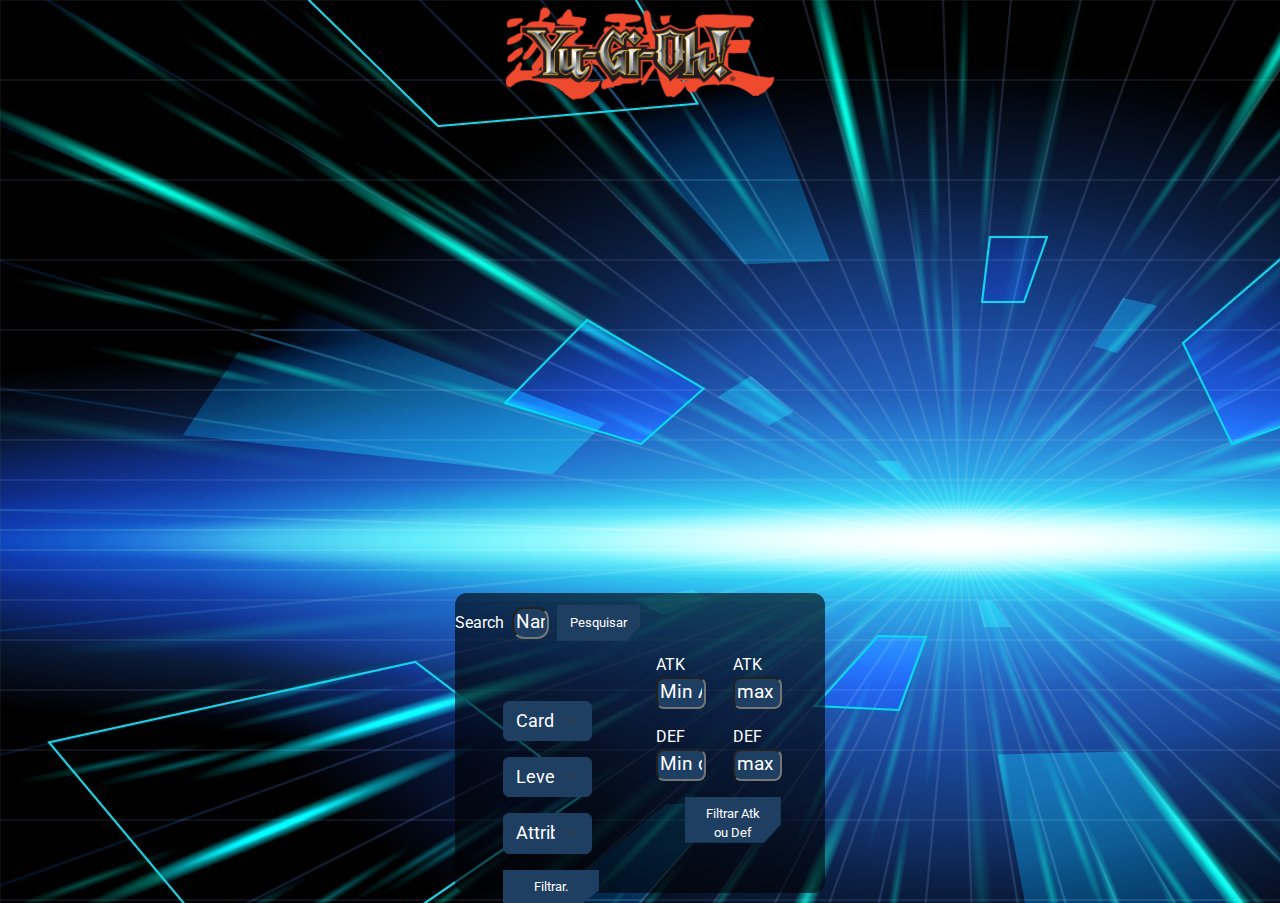
==== index.html @ 6a2f4675 "Refatoração no layout e estrutura dos filtros de busca no site de Yu-Gi-Oh!" ====
<!DOCTYPE html>
<html lang="pt-br">
<head>
    <meta charset="UTF-8">
    <meta name="viewport" content="width=device-width, initial-scale=1.0">
    <title>Yu-gi-oh!</title>
    <link rel="stylesheet" href="./style/reset.css">
    <link rel="preconnect" href="https://fonts.googleapis.com">
    <link rel="preconnect" href="https://fonts.gstatic.com" crossorigin>
    <link href="https://fonts.googleapis.com/css2?family=Roboto:ital,wght@0,100;0,300;0,400;0,500;0,700;0,900;1,100;1,300;1,400;1,500;1,700;1,900&display=swap" rel="stylesheet">
    <link href="https://cdn.jsdelivr.net/npm/bootstrap@5.3.3/dist/css/bootstrap.min.css" rel="stylesheet" integrity="sha384-QWTKZyjpPEjISv5WaRU9OFeRpok6YctnYmDr5pNlyT2bRjXh0JMhjY6hW+ALEwIH" crossorigin="anonymous">
    <link rel="stylesheet" href="./style/grid.css">
    <link rel="stylesheet" href="./style/asideEsquerdo.css">
    <link rel="stylesheet" href="./style/nav.css">
    <link rel="stylesheet" href="./style/asideDireita.css">
    <link rel="stylesheet" href="./style/main.css">
    <link rel="stylesheet" href="./style/responsivoCelular.css">
    <link rel="stylesheet" href="./style/responsivoPc.css">
</head>
<body>
    <nav class="container-nav">
        <ul class="ul-links">

           <li class="links-item">
                <a href="deck.html" class="link">
                    <img src="./img/jogos-de-cartas.png" alt="Seu deck" class="img-link">
                    <p class="texto-link">Deck</p>
                </a>
           </li>
           
           <li class="links-item">
                <a href="https://github.com/joaoviccardoso" class="link">
                    <img src="./img/github.png" alt="github" class="img-link">
                    <p class="texto-link">Github</p>
                </a>
           </li>

           <li class="links-item">
                <a href="https://www.linkedin.com/in/jo%C3%A3o-victor-da-silva-cardoso-b66315248/" class="link">
                    <img src="./img/linkedin.png" alt="linkedin" class="img-link">
                    <p class="texto-link">Linkedin</p>
                </a>
           </li>
           
        </ul>

        <a href="index.html" class="link-titulo">
            <img src="./img/yugioh logo.png" alt="logo do yugioh" width="270">
        </a>

        <ul class="ul-links">

           <li class="links-item">
                <a href="deck.html" class="link">
                    <img src="./img/jogos-de-cartas.png" alt="Seu deck" class="img-link">
                    <p class="texto-link">Deck</p>
                </a>
           </li>
           
           <li class="links-item">
                <a href="https://github.com/joaoviccardoso" class="link">
                    <img src="./img/github.png" alt="github" class="img-link">
                    <p class="texto-link">Github</p>
                </a>
           </li>

           <li class="links-item">
                <a href="https://www.linkedin.com/in/jo%C3%A3o-victor-da-silva-cardoso-b66315248/" class="link">
                    <img src="./img/linkedin.png" alt="linkedin" class="img-link">
                    <p class="texto-link">Linkedin</p>
                </a>
           </li>
           
        </ul>
    </nav>

    <aside class="aside-esquerda">
        <section class="container-aside-esquerdo">
           <div class="container-aside-esquerdo-quadradro">
              <img src="./img/yugioh logo.png" alt="logo do yugioh" width="250">
              <p class="texto-asideEsquerto">Yu-Gi-Oh! é um jogo de cartas colecionáveis onde dois jogadores duelam usando monstros, magias e armadilhas para reduzir os pontos de vida do oponente a zero. Cada carta possui efeitos e atributos únicos, permitindo aos jogadores criarem estratégias e construírem decks personalizados para vencerem seus adversários.</p>
              <button type="button" class="btn btn-primary"><a href="https://www.youtube.com/watch?v=25RrZqi1iWI&ab_channel=BotaTCG" class="saberMais">Saber mais.</a></button>
           </div>
        </section>
    </aside>

    <main class="main-centro">
        <div class="container-card">
            
        </div>
    </main>

    <aside class="aside-direita"> 
      
        <fieldset class="grupo-filtros">
    
            <legend class="texto-filtro">Filters</legend> 
            <div class="container-search">
                <label for="pesquisar" class="texto-pesquisar">Search
                    <input type="text" placeholder="Name" class="pesquisar" name="pesquisar" id="pesquisar" name="pesquisar">
                
                    <button type="button" id="pesquisarBtn" class="btn btn-primary">Pesquisar</button>
                </label>
            </div>

            <div class="container-item">
                <select class="form-select container-item-hover category" aria-label="Default select example">
                    <option selected>Card Category</option>
                    <option value="Normal Monster">Normal Monster</option>
                    <option value="Effect Monster">Effect Monster</option>
                    <option value="Ritual Monster">Ritual Monster</option>
                    <option value="Fusion Monster">Fusion Monster</option>
                    <option value="Synchro Monste">Synchro Monster</option>
                    <option value="XYZ Monster">XYZ Monster</option>
                    <option value="Pendulum Normal Monster">Pendulum Normal Monster</option>
                    <option value="Pendulum Effect Monster">Pendulum Effect Monster</option>
                    <option value="Spell">Spell</option>
                    <option value="Trap">Trap</option>
                </select>
            

            
                <select class="form-select level" aria-label="Default select example">
                    <option selected>Level</option>
                    <option value="1">1</option>
                    <option value="2">2</option>
                    <option value="3">3</option>
                    <option value="4">4</option>
                    <option value="5">5</option>
                    <option value="6">6</option>
                    <option value="7">7</option>
                    <option value="8">8</option>
                    <option value="9">9</option>
                    <option value="10">10</option>
                    <option value="11">11</option>
                    <option value="12">12</option>
                    <option value="13">13</option>
                </select>
            

            
                <select class="form-select attribute" aria-label="Default select example">
                    <option selected>Attribute</option>
                    <option value="DARK">Dark</option>
                    <option value="LIGHT">Light</option>
                    <option value="WATER">Water</option>
                    <option value="FIRE">Fire</option>
                    <option value="EARTH">Earth</option>
                    <option value="WIND">Wind</option>
                    <option value="DIVINE">Divine</option>
                </select>

                <button type="button" id="filtrar" class="btn btn-primary">Filtrar.</button>
            </div>

            <div class="containerAtkDef">
                <div class="atk-def">
                    <label for="min-atk">ATK
                        <input type="text" placeholder="Min Atk" class="atkEdef" name="min-atk" id="min-atk" name="min-atk">
                    </label>
                    <label for="max-atk">ATK
                        <input type="text" placeholder="max Atk" class="atkEdef" name="max-atk" id="max-atk" name="max-atk">
                    </label>
                </div>
            
                <div class="atk-def">
                    <label for="min-def">DEF
                        <input type="text" placeholder="Min def" class="atkEdef" name="min-def" id="min-def" name="min-def">
                    </label>
                    <label for="max-def">DEF
                        <input type="text" placeholder="max def" class="atkEdef" name="max-def" id="max-def" name="max-def">
                    </label>
                </div>

                <button type="button" id="filtrarDef" class="btn btnAtkDef btn-primary">Filtrar Atk ou Def</button>
            </div>
        
        </fieldset>
    </aside>
    <script src="https://cdn.jsdelivr.net/npm/bootstrap@5.3.3/dist/js/bootstrap.bundle.min.js" integrity="sha384-YvpcrYf0tY3lHB60NNkmXc5s9fDVZLESaAA55NDzOxhy9GkcIdslK1eN7N6jIeHz" crossorigin="anonymous"></script>
    <script src="./JS/api.js"></script>
    <script src="./JS/criarElementos.js"></script>
    <script src="./JS/filtrar.js"></script>
    <script src="./JS/adicionarCard.js"></script>
</body>
</html>
---- style/grid.css ----
:root{
    --font: "Roboto";
    --cor-fundo: #111111;
    --cor-container: rgba(0,0,0 , .6);
    --cor-container-2: #1E3E62;
    --cor-hover:#FF6500;
    --cor-letras: #fff;
}

body{
    background-image: url(../img/fundoBack.jpg);
    height: 100vh;
    color: var(--cor-letras);
    font-family: var(--font);
    font-size: 1rem     ;
    font-weight: 400;
    display: grid;
    grid-template-rows: 100px calc(100vh - 120px);
    grid-template-columns:30% 43% 27%;
    grid-template-areas: 
    "nav nav nav"
    "esquerto centro direta"
    ;
}

.container-nav{ 
    grid-area: nav;
}

.aside-esquerda{
    grid-area: esquerto;

    display: flex;
    align-items: center;
    justify-content: center;
}

.main-centro{
    grid-area: centro;
    background-color: var(--cor-container);
    border-radius: 12px;
    height: calc(100vh - 140px);
    margin-top: 1rem;
    margin-bottom: 1rem;
}

.aside-direita{
    grid-area: direta;
}

.btn{
    width: 6rem;
    height: 36px;
    border: 1px solid var(--cor-container-2);
    border-radius: 0;
    font-size: 13px;
    background-color: var(--cor-container-2);
    clip-path: polygon(20% 0%, 100% 0, 100% 11%, 100% 62%, 83% 100%, 20% 100%, 0 100%, 0 0);
}

.btnAtkDef{
    height: 46px;
}
---- style/asideEsquerdo.css ----
.container-aside-esquerdo{
    width: 80%;
    height: auto;
    background-color: var(--cor-container);
    border-radius: 12px;
}

.container-info-esquerda{
    display: flex;
    flex-direction: column;
    align-items: center;
    row-gap: 2rem;

    margin: 1.5rem 1rem;
    
}

.container-aside-esquerdo-quadradro{
    display: flex;
    flex-direction: column;
    justify-content: start;
    align-items: center;
    gap: 1rem;
    width: 100%;
    height: 700px;
    background-color: var(--cor-container);
    border-radius: 12px;
}

.saberMais{
    text-decoration: none;
    color: var(--cor-letras);
}

.texto-asideEsquerto{
    margin: 0 2rem;
}

.ul-informacao-item{
    display: flex;
    justify-content: space-around;
    align-items: center;
    height: 50px;
    margin-bottom: 3rem;

    background-color: var(--cor-container-2);
    border-radius: 8px;
    color: var(--cor-letras);
}   

.conteiner-descricao-carta{
    height: 180px;
    padding: 1rem;

    color: var(--cor-letras);
    background-color: var(--cor-container-2);
    border-radius: 8px; 
    overflow-y: scroll;
}

.container_infomacao{
    display: flex;
    align-items: center;
}

.informacao{
    font-size: 1.3rem;
    font-weight: 500;
    margin :0 0 0 5px;
}

.img-icones{
    width: 25px;
}

.img-info{
    width: 300px;
}

.container-btn-fechar{
    width: 100%;
    display: flex;
    justify-content: space-between;
    align-items: center;
}

.btn-fechar-janela{
    background: none;
    border: none;
}

.icone-fechar-janela{
    width: 50px;
}
---- style/nav.css ----
.container-nav{
    display: flex;
    justify-content: center;
    align-items: center;
    gap: 1rem;
    height: 120px;
}

.link-titulo{
    margin-bottom: 2rem;
}

.ul-links{
    display: flex;
    gap: .5rem;
    padding: 0;
}

.texto-link{
    margin: 0;
    font-size: 12px;
}

.img-link{
    width: 35px;
}

.link{
    color: var(--cor-letras);
    font-size: 1rem;
    font-weight: 400;
    font-family: var( --font);
    text-decoration: none;
}
---- style/asideDireita.css ----
.aside-direita{
    display: flex;
    align-items: center;
    justify-content: center;
}

.grupo-filtros{
    background-color: var(--cor-container);
    border-radius: 12px;
    width: 370px;
    height: 600px;
}

.texto-filtro{
   text-align: center;
   margin-top: 1rem;

   font-size: 2rem;
}

.container-search{
    display: flex;
    flex-direction: column;
    align-items: center;
    justify-content: center;
}

.container-item{
    display: flex;
    flex-direction: column;
    gap: 1rem;
    margin: 3rem 3rem;
}

.container-item-hover:hover{
    box-shadow: var(--cor-hover) 0px 8px 20px 0px, var(--cor-hover) 0px 0px 0px 1px;
    border-radius: 8px;
}

.texto-pesquisar{
    display: flex;
    justify-content: space-around;
    align-items: center;
    gap: .5rem;
    font-size: 1rem;
}

.pesquisar{
   background-color: var(--cor-container-2);
   color: var(--font);
   border-radius: 12px;
   width: 70%;
   height: 32px;
}

.pesquisar::placeholder{
    color: var(--cor-letras);
    font-size: 1.2rem;
    font-weight: 400;
    font-family: var(--font);
}

.container-search{
    text-align: center;
}

.form-select{
    background-color: var(--cor-container-2);
    border: solid 1px var(--cor-container-2);
    color: var(--cor-letras);
    font-size: 1.1rem;
}

.containerAtkDef{
    display: flex;
    flex-direction: column;
    align-items: center;
    margin: 0 1rem;
    gap: 1rem;
}

.atk-def{
    display: flex;
}

.atkEdef{
    width: 65%;
    height: 32px;
    border-radius: 8px;
    background-color: var(--cor-container-2);
    
    color: var(--cor-letras);
}

.atkEdef::placeholder{
    color: var(--cor-letras);
    font-size: 1.2rem;
    font-weight: 400;
    font-family: var(--font);
}
---- style/main.css ----
.container-card{
    height: calc(100vh - 150px);
    display: flex;
    justify-content: space-around;
    align-items: center;
    row-gap: 1rem;
    flex-wrap: wrap;

    margin-top: 1rem;
    overflow-y: scroll;
}

.card{
    width: 180px;
    cursor: pointer;
}

.card:hover{
    box-shadow: var(--cor-hover) 0px 10px 36px 0px, var(--cor-hover) 0px 0px 0px 1px;
    width: 200px;
    transition: .4s;
}
---- style/responsivoCelular.css ----
@media (min-width: 250px) and (max-width: 1400px){
    body{
        display: grid;
        grid-template-rows:15% 50% 35%;
        grid-template-columns:100vw;
        grid-template-areas: 
        "cabecalho"
        "main"
        "filtro"
        ;
        height: 100vh;
        background-repeat: no-repeat;
    }

    .container-nav{
        grid-area: cabecalho;
    }

    .main{
        grid-area: main-centro;
    }

    .aside-direita{
        grid-area: filtro;
    }


    .ul-links{
        display: none;
    }
    /*container dos filtros*/
    .grupo-filtros{
       display: grid;
       grid-template-rows:20% 80%;
       grid-template-columns:50% 50%;
       grid-template-areas: 
       "pesquisarPorNome pesquisarPorNome"
       "pesquisarPorCategory pesquisarPorAtkDef"
       ;
       height: 300px;
    }

    .texto-filtro{
        display: none;
    }

    .texto-pesquisar{
        grid-area: pesquisarPorNome;
    }

    .container-item{
        grid-area: pesquisarPorCategory;
    }

    .containerAtkDef{
        grid-area: pesquisarPorAtkDef;
    }

    .aside-esquerda{
        display: none;
    }

}
---- style/responsivoPc.css ----
@media (min-width:1401px){
    .textoMobile{
        display: none;
    }

    .container-texto-mobile{
        display: none;
    }
}
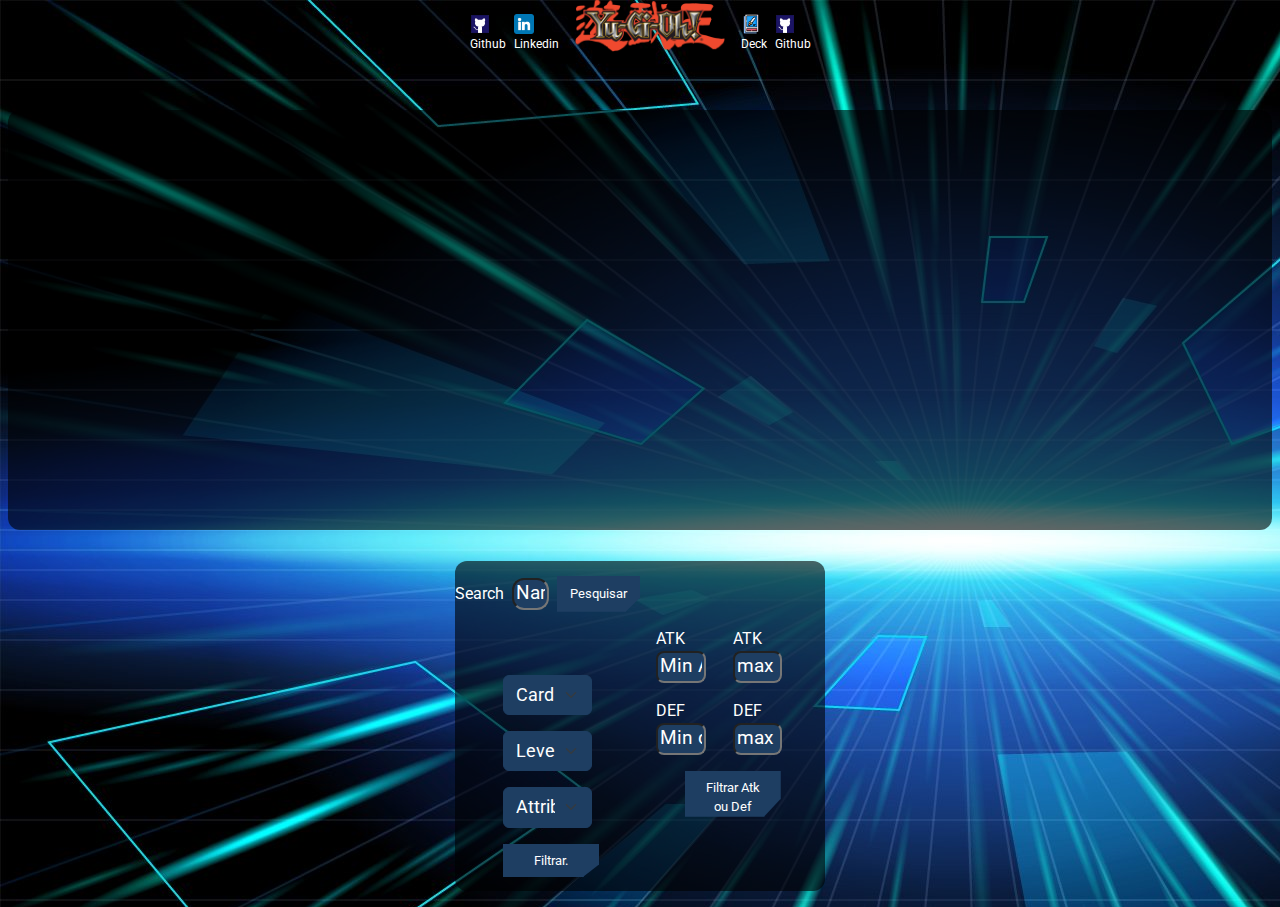
==== commit 677f511d: "Refatoração no layout do header e ajustes de responsividade" ====
--- a/index.html
+++ b/index.html
@@ -20,13 +20,6 @@
 <body>
     <nav class="container-nav">
         <ul class="ul-links">
-
-           <li class="links-item">
-                <a href="deck.html" class="link">
-                    <img src="./img/jogos-de-cartas.png" alt="Seu deck" class="img-link">
-                    <p class="texto-link">Deck</p>
-                </a>
-           </li>
            
            <li class="links-item">
                 <a href="https://github.com/joaoviccardoso" class="link">
@@ -45,7 +38,7 @@
         </ul>
 
         <a href="index.html" class="link-titulo">
-            <img src="./img/yugioh logo.png" alt="logo do yugioh" width="270">
+            <img src="./img/yugioh logo.png" alt="logo do yugioh" width="270" class="logoDaPagina">
         </a>
 
         <ul class="ul-links">
@@ -61,13 +54,6 @@
                 <a href="https://github.com/joaoviccardoso" class="link">
                     <img src="./img/github.png" alt="github" class="img-link">
                     <p class="texto-link">Github</p>
-                </a>
-           </li>
-
-           <li class="links-item">
-                <a href="https://www.linkedin.com/in/jo%C3%A3o-victor-da-silva-cardoso-b66315248/" class="link">
-                    <img src="./img/linkedin.png" alt="linkedin" class="img-link">
-                    <p class="texto-link">Linkedin</p>
                 </a>
            </li>
            
--- a/style/responsivoCelular.css
+++ b/style/responsivoCelular.css
@@ -1,7 +1,7 @@
 @media (min-width: 250px) and (max-width: 1400px){
     body{
         display: grid;
-        grid-template-rows:15% 50% 35%;
+        grid-template-rows:8% 55% 37%;
         grid-template-columns:100vw;
         grid-template-areas: 
         "cabecalho"
@@ -10,24 +10,56 @@
         ;
         height: 100vh;
         background-repeat: no-repeat;
+        align-items: center;
+        justify-content: center;
+    }
+    
+    /*item do header da pagina*/
+    .container-nav{
+        grid-area: cabecalho;
+        height: auto;
     }
 
-    .container-nav{
-        grid-area: cabecalho;
+    .ul-links{
+        margin-top: .5rem;
     }
 
-    .main{
-        grid-area: main-centro;
+    .logoDaPagina{
+        width: 150px;
     }
 
+    .img-link{
+        width: 20px;
+    }
+
+    /*item do main da pagina*/
+    .main-centro{
+        grid-area: main;
+        display: flex;
+        justify-content: center;
+        align-items: center;
+        height: 420px;
+        margin: 0 .5rem;
+    }
+
+    .container-card{
+        height: 380px;
+        margin: 0;
+    }
+
+    .card{
+        width: 115px;
+    }
+
+    .card:hover{
+        box-shadow: var(--cor-hover) 0px 10px 36px 0px, var(--cor-hover) 0px 0px 0px 1px;
+    }
+
+    /*item do filtros*/
     .aside-direita{
         grid-area: filtro;
     }
 
-
-    .ul-links{
-        display: none;
-    }
     /*container dos filtros*/
     .grupo-filtros{
        display: grid;
@@ -37,7 +69,8 @@
        "pesquisarPorNome pesquisarPorNome"
        "pesquisarPorCategory pesquisarPorAtkDef"
        ;
-       height: 300px;
+       height: 330px;
+       margin-bottom: 1rem;
     }
 
     .texto-filtro{
--- a/style/responsivoPc.css
+++ b/style/responsivoPc.css
@@ -1,9 +1,3 @@
 @media (min-width:1401px){
-    .textoMobile{
-        display: none;
-    }
-
-    .container-texto-mobile{
-        display: none;
-    }
+    
 }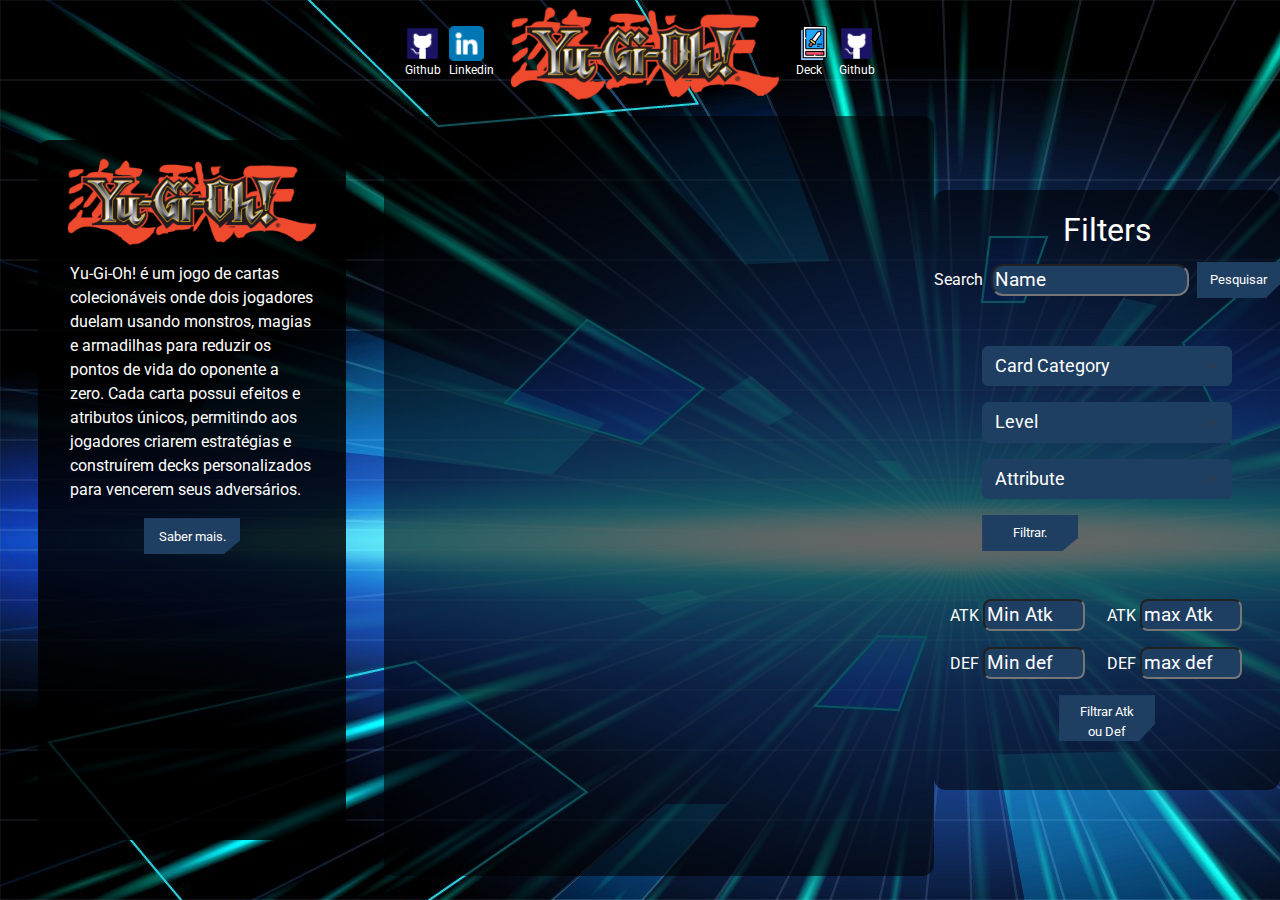
==== commit dd6f3460: "foi adicionado responsividade para telas menores de 250px ate 389px para celulares menores" ====
--- a/index.html
+++ b/index.html
@@ -14,8 +14,7 @@
     <link rel="stylesheet" href="./style/nav.css">
     <link rel="stylesheet" href="./style/asideDireita.css">
     <link rel="stylesheet" href="./style/main.css">
-    <link rel="stylesheet" href="./style/responsivoCelular.css">
-    <link rel="stylesheet" href="./style/responsivoPc.css">
+    <link rel="stylesheet" href="./style/responsivoCelular400x700.css">
 </head>
 <body>
     <nav class="container-nav">
--- a/style/responsivoCelular400x700.css
+++ b/style/responsivoCelular400x700.css
@@ -0,0 +1,113 @@
+@media (min-width: 250px) and (max-width: 700px){
+    body{
+        display: grid;
+        grid-template-rows:8% 55% 37%;
+        grid-template-columns:100vw;
+        grid-template-areas: 
+        "cabecalho"
+        "main"
+        "filtro"
+        ;
+        height: 100vh;
+        background-repeat: no-repeat;
+        align-items: center;
+        justify-content: center;
+    }
+    
+    /*item do header da pagina*/
+    .container-nav{
+        grid-area: cabecalho;
+        height: auto;
+    }
+
+    .ul-links{
+        margin-top: .5rem;
+    }
+
+    .logoDaPagina{
+        width: 9.37rem;
+    }
+
+    .img-link{
+        width: 20px;
+    }
+
+    /*item do main da pagina*/
+    .main-centro{
+        grid-area: main;
+        display: flex;
+        justify-content: center;
+        align-items: center;
+        height: 26.25rem;
+        margin: 0 .5rem;
+    }
+
+    .container-card{
+        height: 23.75rem;
+        margin: 0;
+    }
+
+    .card{
+        width: 115px;
+    }
+
+    .card:hover{
+        box-shadow: var(--cor-hover) 0px 10px 36px 0px, var(--cor-hover) 0px 0px 0px 1px;
+    }
+
+    /*item do filtros*/
+    .aside-direita{
+        grid-area: filtro;
+    }
+
+    /*container dos filtros*/
+    .grupo-filtros{
+       display: grid;
+       grid-template-rows:20% 80%;
+       grid-template-columns:50% 50%;
+       grid-template-areas: 
+       "pesquisarPorNome pesquisarPorNome"
+       "pesquisarPorCategory pesquisarPorAtkDef"
+       ;
+       height: 20.65rem;
+       margin-bottom: 1rem;
+    }
+
+    .texto-filtro{
+        display: none;
+    }
+
+    .container-search{
+        grid-area: pesquisarPorNome;
+        margin-left: 1rem;
+    }
+
+    .container-item{
+        grid-area: pesquisarPorCategory;
+        margin: 0 0 0 1rem;
+    }
+
+    .containerAtkDef{
+        grid-area: pesquisarPorAtkDef;
+    }
+
+    .atkEdef{
+        width: 4rem;
+    }
+
+    .aside-esquerda{
+        display: none;
+    }
+}
+
+@media (min-width: 250px) and (max-width: 389px){
+    .grupo-filtros{
+        height: 17.25rem;
+    }
+
+    .main-centro{
+        height: 19rem;
+    }
+}
+
+
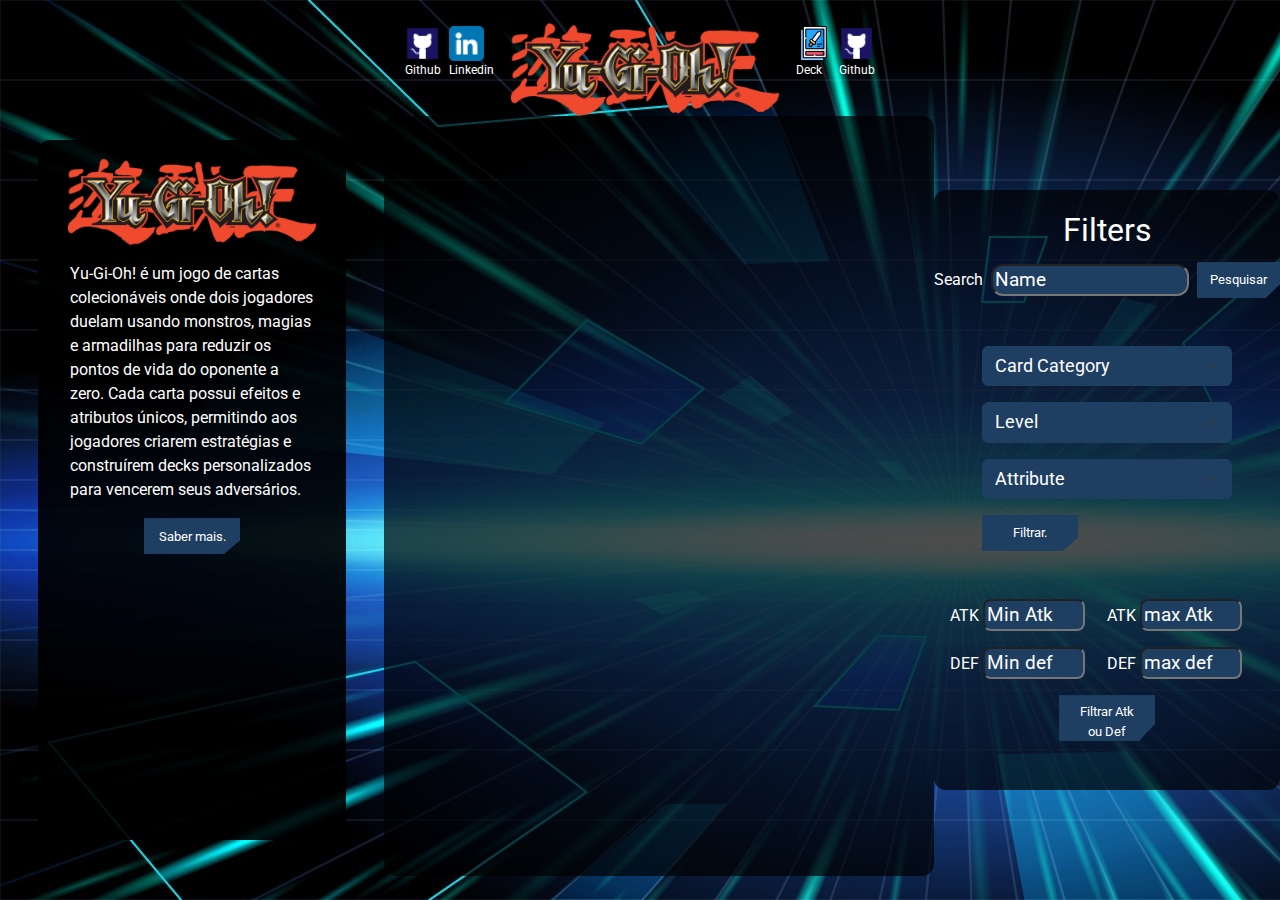
==== commit 48ea4756: "foi configurado a margin dos botoes e os texto deles" ====
--- a/index.html
+++ b/index.html
@@ -36,9 +36,11 @@
            
         </ul>
 
-        <a href="index.html" class="link-titulo">
-            <img src="./img/yugioh logo.png" alt="logo do yugioh" width="270" class="logoDaPagina">
-        </a>
+        <div>
+            <a href="index.html" class="link-titulo">
+                <img src="./img/yugioh logo.png" alt="logo do yugioh" width="270" class="logoDaPagina">
+            </a>
+        </div>
 
         <ul class="ul-links">
 
--- a/style/grid.css
+++ b/style/grid.css
@@ -1,7 +1,7 @@
 :root{
     --font: "Roboto";
     --cor-fundo: #111111;
-    --cor-container: rgba(0,0,0 , .6);
+    --cor-container: rgba(0,0,0 , .7);
     --cor-container-2: #1E3E62;
     --cor-hover:#FF6500;
     --cor-letras: #fff;
--- a/style/responsivoCelular400x700.css
+++ b/style/responsivoCelular400x700.css
@@ -17,19 +17,27 @@
     /*item do header da pagina*/
     .container-nav{
         grid-area: cabecalho;
-        height: auto;
+        height: 60px;
+        margin-top: .5rem;
+        display: flex;
+        justify-content: center;
+        align-items: center;
     }
 
     .ul-links{
-        margin-top: .5rem;
+        margin-top: 1rem;
     }
 
     .logoDaPagina{
-        width: 9.37rem;
+        width: 160px;
     }
 
     .img-link{
-        width: 20px;
+        width: 25px;
+    }
+
+    .texto-link{
+        display: none;
     }
 
     /*item do main da pagina*/
@@ -80,6 +88,7 @@
     .container-search{
         grid-area: pesquisarPorNome;
         margin-left: 1rem;
+        margin-right: 1rem;
     }
 
     .container-item{
@@ -95,6 +104,10 @@
         width: 4rem;
     }
 
+    .atkEdef::placeholder{
+        font-size: 12px;
+    }
+
     .aside-esquerda{
         display: none;
     }
@@ -108,6 +121,18 @@
     .main-centro{
         height: 19rem;
     }
+
+    .container-card{
+        height: 18rem;
+    }
+
+    .card{
+        width: 100px;
+    }
+
+    .card:hover{
+        display: none;
+    }
 }
 
 
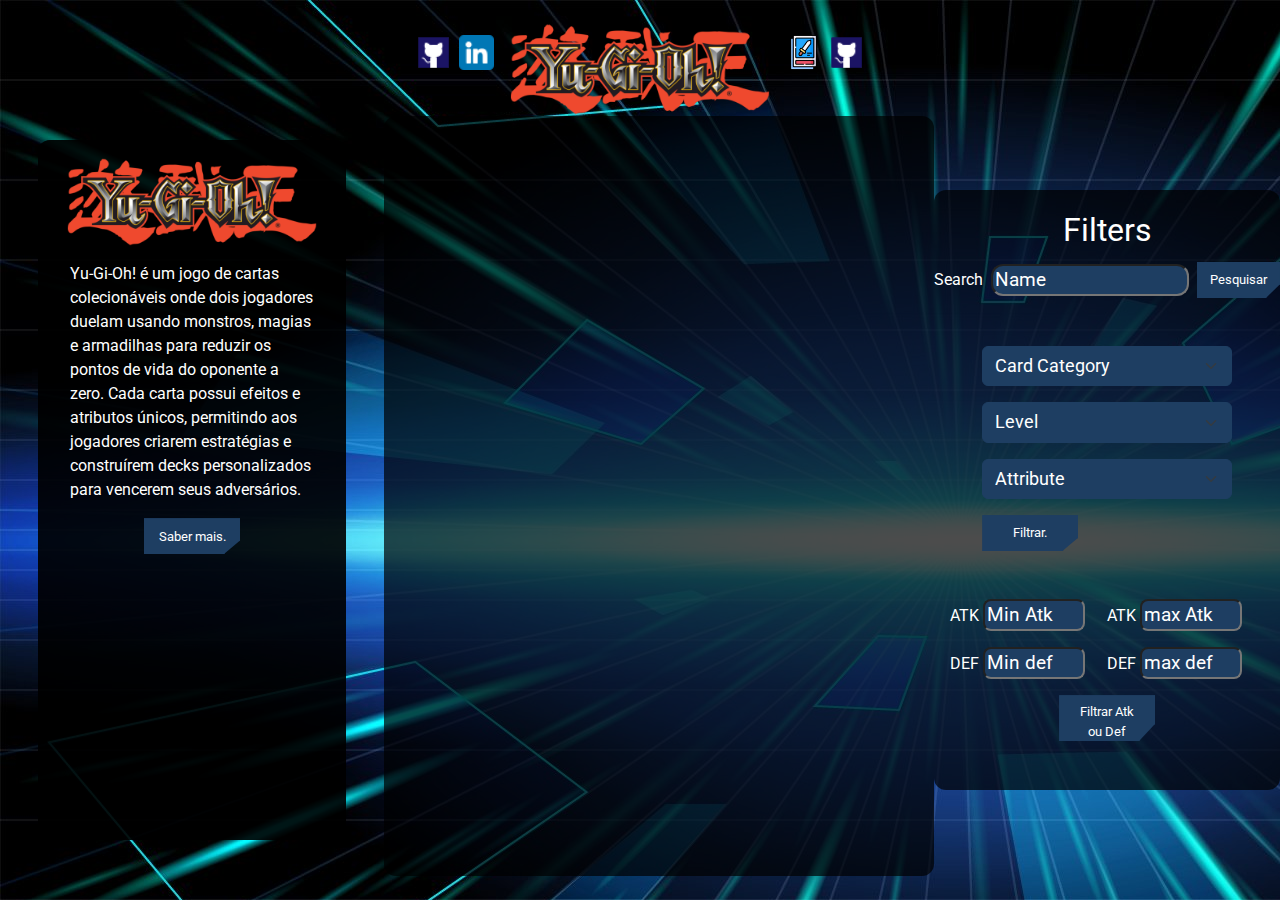
==== commit e6fb76b5: "foi melhorado a rensposividade para telas de celulares e computadores" ====
--- a/index.html
+++ b/index.html
@@ -23,14 +23,12 @@
            <li class="links-item">
                 <a href="https://github.com/joaoviccardoso" class="link">
                     <img src="./img/github.png" alt="github" class="img-link">
-                    <p class="texto-link">Github</p>
                 </a>
            </li>
 
            <li class="links-item">
                 <a href="https://www.linkedin.com/in/jo%C3%A3o-victor-da-silva-cardoso-b66315248/" class="link">
                     <img src="./img/linkedin.png" alt="linkedin" class="img-link">
-                    <p class="texto-link">Linkedin</p>
                 </a>
            </li>
            
@@ -38,7 +36,7 @@
 
         <div>
             <a href="index.html" class="link-titulo">
-                <img src="./img/yugioh logo.png" alt="logo do yugioh" width="270" class="logoDaPagina">
+                <img src="./img/yugioh logo.png" alt="logo do yugioh" width="260" class="logoDaPagina">
             </a>
         </div>
 
@@ -47,14 +45,12 @@
            <li class="links-item">
                 <a href="deck.html" class="link">
                     <img src="./img/jogos-de-cartas.png" alt="Seu deck" class="img-link">
-                    <p class="texto-link">Deck</p>
                 </a>
            </li>
            
            <li class="links-item">
                 <a href="https://github.com/joaoviccardoso" class="link">
                     <img src="./img/github.png" alt="github" class="img-link">
-                    <p class="texto-link">Github</p>
                 </a>
            </li>
            
--- a/style/asideEsquerdo.css
+++ b/style/asideEsquerdo.css
@@ -9,10 +9,11 @@
     display: flex;
     flex-direction: column;
     align-items: center;
-    row-gap: 2rem;
+    justify-content: center;
+    height: 800px;
+    row-gap: 1rem;
 
     margin: 1.5rem 1rem;
-    
 }
 
 .container-aside-esquerdo-quadradro{
--- a/style/main.css
+++ b/style/main.css
@@ -15,8 +15,7 @@
     cursor: pointer;
 }
 
-.card:hover{
-    box-shadow: var(--cor-hover) 0px 10px 36px 0px, var(--cor-hover) 0px 0px 0px 1px;
-    width: 200px;
-    transition: .4s;
-}+.card:active{
+    transform: scale(0.95);
+    border: 2px solid var(--cor-hover); 
+}
--- a/style/responsivoCelular400x700.css
+++ b/style/responsivoCelular400x700.css
@@ -40,28 +40,50 @@
         display: none;
     }
 
+    /**/
+    .aside-esquerda{
+        position: absolute;
+        left: 50%;
+        top: 54%;
+        transform: translate(-50%, -50%);
+        z-index: 2;
+    }
+
+    .container-aside-esquerdo{
+        width: 80vw;
+    }
+
+    .img-info{
+        width: 240px;
+    }
+
+    .container-aside-esquerdo-quadradro{
+        display: none;
+    }
+
     /*item do main da pagina*/
     .main-centro{
         grid-area: main;
         display: flex;
         justify-content: center;
         align-items: center;
-        height: 26.25rem;
+        height: 420px;
         margin: 0 .5rem;
     }
 
     .container-card{
-        height: 23.75rem;
-        margin: 0;
+        height: 380px; 
     }
 
     .card{
-        width: 115px;
+        width: 100px;
     }
 
-    .card:hover{
-        box-shadow: var(--cor-hover) 0px 10px 36px 0px, var(--cor-hover) 0px 0px 0px 1px;
+    .card:active{
+        transform: scale(0.95);
+        border: 2px solid var(--cor-hover); 
     }
+
 
     /*item do filtros*/
     .aside-direita{
@@ -107,13 +129,14 @@
     .atkEdef::placeholder{
         font-size: 12px;
     }
-
-    .aside-esquerda{
-        display: none;
-    }
 }
 
 @media (min-width: 250px) and (max-width: 389px){
+    
+    .img-info{
+        width: 200px;
+    }
+
     .grupo-filtros{
         height: 17.25rem;
     }
@@ -125,14 +148,4 @@
     .container-card{
         height: 18rem;
     }
-
-    .card{
-        width: 100px;
-    }
-
-    .card:hover{
-        display: none;
-    }
 }
-
-
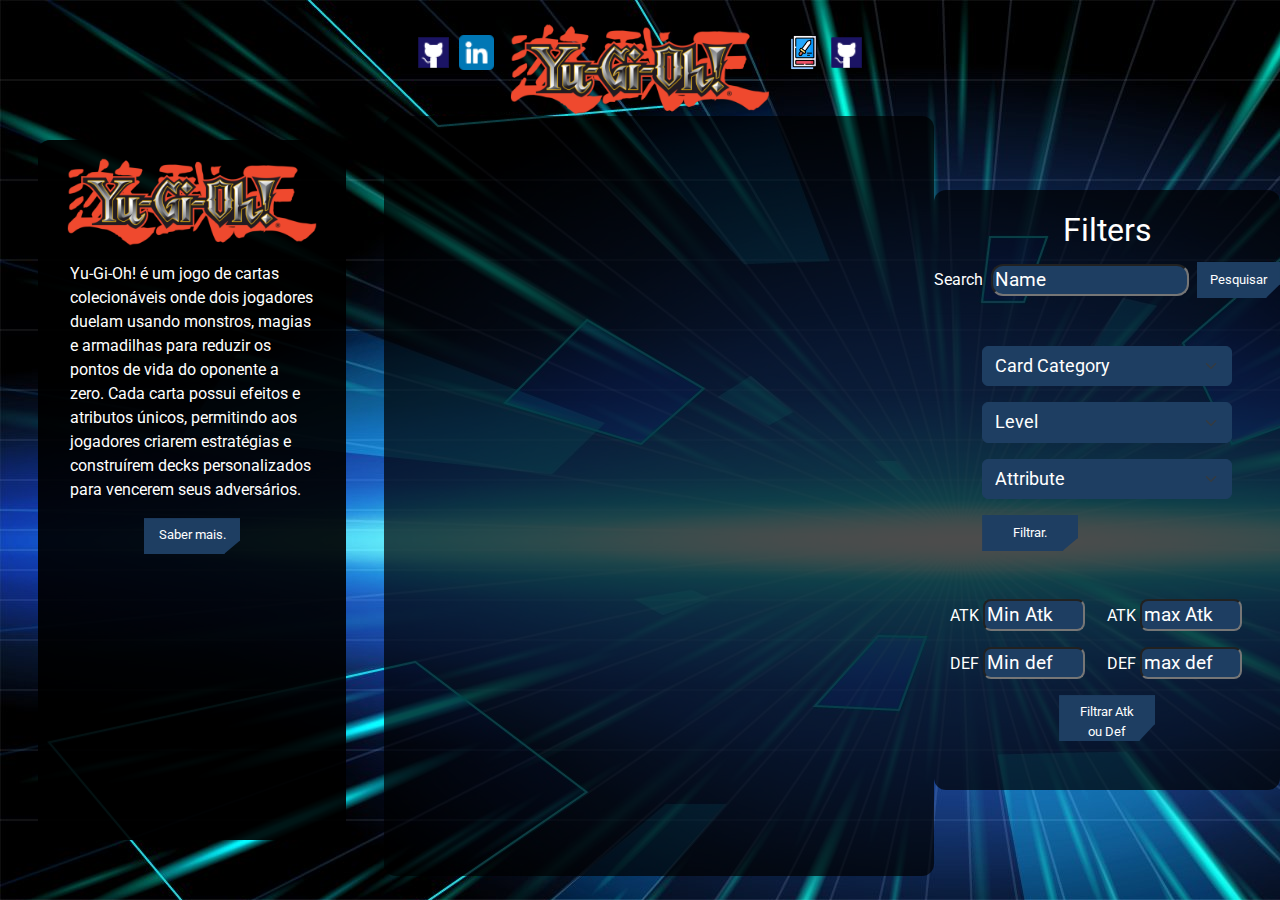
==== commit c426a0f2: "feat: melhorar estrutura do HTML e adicionar funcionalidades ao deck" ====
--- a/index.html
+++ b/index.html
@@ -59,11 +59,11 @@
 
     <aside class="aside-esquerda">
         <section class="container-aside-esquerdo">
-           <div class="container-aside-esquerdo-quadradro">
+            <div class="container-aside-esquerdo-quadradro">
               <img src="./img/yugioh logo.png" alt="logo do yugioh" width="250">
               <p class="texto-asideEsquerto">Yu-Gi-Oh! é um jogo de cartas colecionáveis onde dois jogadores duelam usando monstros, magias e armadilhas para reduzir os pontos de vida do oponente a zero. Cada carta possui efeitos e atributos únicos, permitindo aos jogadores criarem estratégias e construírem decks personalizados para vencerem seus adversários.</p>
-              <button type="button" class="btn btn-primary"><a href="https://www.youtube.com/watch?v=25RrZqi1iWI&ab_channel=BotaTCG" class="saberMais">Saber mais.</a></button>
-           </div>
+              <buton type="button" class="btn btn-primary"><a href="https://www.youtube.com/watch?v=25RrZqi1iWI&ab_channel=BotaTCG" class="saberMais">Saber mais.</a></button>
+            </div>
         </section>
     </aside>
 
@@ -161,6 +161,7 @@
         </fieldset>
     </aside>
     <script src="https://cdn.jsdelivr.net/npm/bootstrap@5.3.3/dist/js/bootstrap.bundle.min.js" integrity="sha384-YvpcrYf0tY3lHB60NNkmXc5s9fDVZLESaAA55NDzOxhy9GkcIdslK1eN7N6jIeHz" crossorigin="anonymous"></script>
+    <script src="./JS/carregarApi.js"></script>
     <script src="./JS/api.js"></script>
     <script src="./JS/criarElementos.js"></script>
     <script src="./JS/filtrar.js"></script>
--- a/style/grid.css
+++ b/style/grid.css
@@ -29,10 +29,6 @@
 
 .aside-esquerda{
     grid-area: esquerto;
-
-    display: flex;
-    align-items: center;
-    justify-content: center;
 }
 
 .main-centro{
--- a/style/asideEsquerdo.css
+++ b/style/asideEsquerdo.css
@@ -1,3 +1,9 @@
+.aside-esquerda{
+    display: flex;
+    align-items: center;
+    justify-content: center;
+}
+
 .container-aside-esquerdo{
     width: 80%;
     height: auto;
